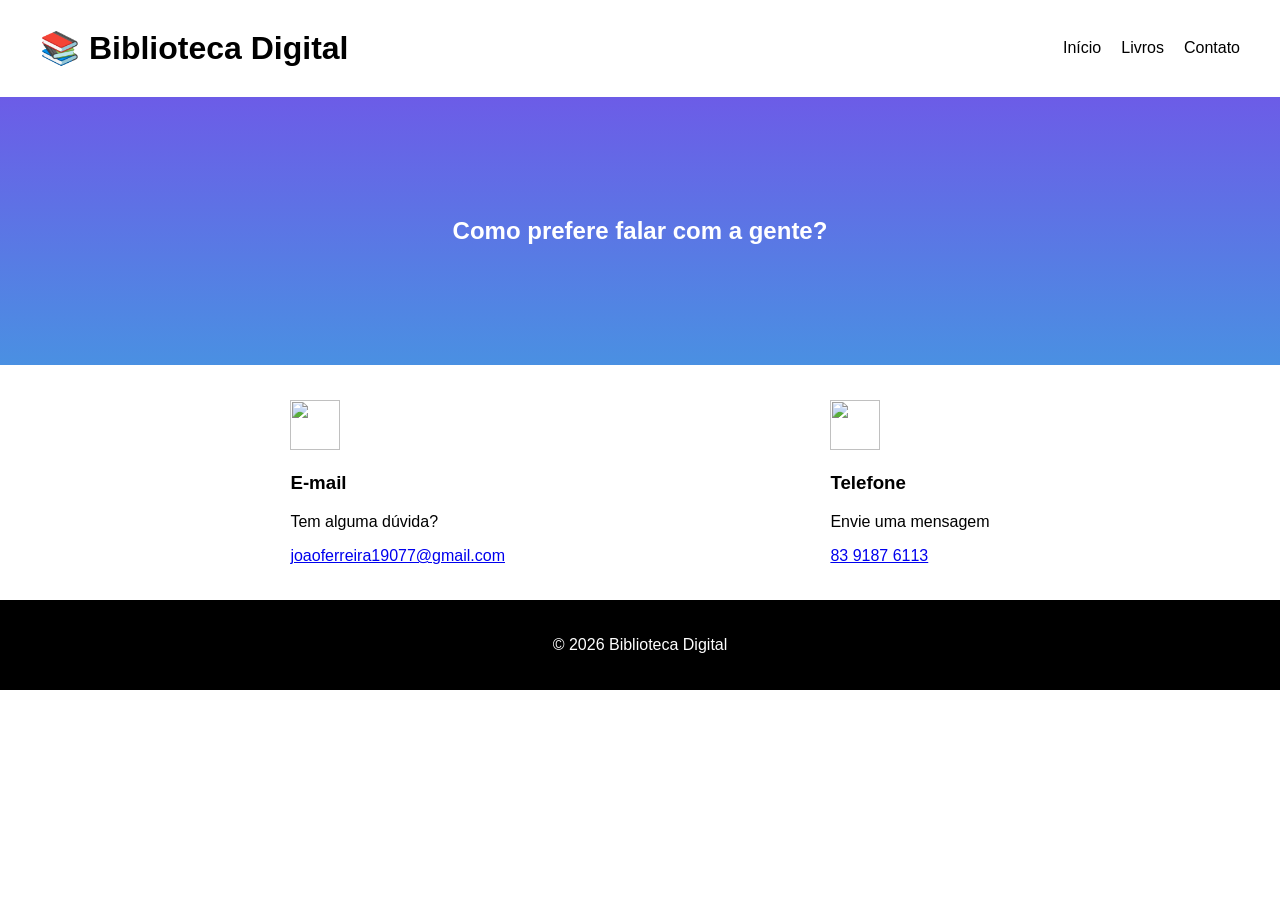
==== contato.html @ 7fa30ebc "BibliotecaDigital" ====
<!doctype html>
<html lang="pt-br">

<head>
    <meta charset="UTF-8" />
    <title>Biblioteca Digital</title>
    <link rel="stylesheet" href="style.css" />
</head>

<body>
    <header class="header">
        <h1>📚 Biblioteca Digital</h1>
        <nav>
            <ul class="menu">
                <li><a href="index.html">Início</a></li>
                <li><a href="index.html">Livros</a></li> <!-- alterar endereço -->
                <li><a href="contato.html">Contato</a></li>
            </ul>
        </nav>
    </header>
        <section class="hero2">
        <div class="hero-text">
            <h1>Como prefere falar com a gente?</h1>
        </div>
    </section>

    <main class="contatos">
           <div class="box">
            <img src="https://chatgpt.com/backend-api/estuary/content?id=file_0000000076e871f587c189f9c4ced42b&ts=493583&p=fs&cid=1&sig=6024ce22a5b4fd78ca7a5cd607be8799ac65652e2d774ecb86dbeb406dc66219&v=0" 
            alt="" 
            width="50" 
            height="50">
            <h3>E-mail</h3>
            <p>Tem alguma dúvida?</p>
            <a href="mailto:joaoferreira19077@://email.com.">joaoferreira19077@gmail.com</a>
        </div>
        <div class="box">
            <img src="https://chatgpt.com/backend-api/estuary/content?id=file_00000000cb14720ea84a633fb69dd6bd&ts=493583&p=fs&cid=1&sig=36d1a6652c5f55250cd2ecaa2bdd6f4a1ac2e4add1a021cb6570843394adc9eb&v=0" 
            alt="" 
            width="50" 
            height="50">
            <h3>Telefone</h3>
            <p>Envie uma mensagem</p>
        <a href="https://wa.me/qr/JEKSR52B4YS5F1">83 9187 6113</a>
        </div>
    </main>
    <footer class="footer">
        <p>© 2026 Biblioteca Digital</p>
    </footer>
</body>
</html>
---- style.css ----
body {
    margin: 0;
    font-family: Arial, sans-serif;
}

.header {
    display: flex;
    justify-content: space-between;
    background: white;
    padding: 8px 40px;
    align-items: center;
}

.menu {
    list-style: none;
    display: flex;
    gap: 20px;
    cursor: pointer;
    text-decoration: none;
    color: inherit;
}

.menu a {
    text-decoration: none;
    color: inherit;
}

.menu a:hover {
    color: #6c5ce7;
}

.hero {
    background: linear-gradient(0deg, #4a90e2, #6c5ce7);
    padding: 50px 20px;
    color: white;
}

.hero2 {
    background: linear-gradient(0deg, #4a90e2, #6c5ce7);
    padding: 100px 20px;
    color: white;
}

.hero-text {
    display: flex;
    flex-direction: column;
    align-items: center;
    text-align: center;
}

.hero-text img {
    margin-bottom: 0;
    max-width: 100%;
    height: auto
}

.cta {
    background: black;
    color: white;
    display: inline-block;
    margin-top: 20px;
    padding: 10px 20px;
    border-radius: 20px;
    cursor: pointer;
    text-decoration: none;
}

.container {
    padding: 20px;
    padding-top: 25px;
}

.contatos{
    display: flex;
    justify-content: space-evenly;
}

.box {
    padding: 35px;
    flex-wrap: wrap;
    gap: 20px;
    justify-content: center;
    font-family: Arial, sans-serif;
}

.books {
    display: flex;
    flex-wrap: wrap;
    gap: 20px;
    justify-content: center;
}

.card-link {
    text-decoration: none;
    color: inherit;
    display: block;
}

.card {
    background: #d3e1f9;
    padding: 15px;
    border-radius: 12px;
    width: 200px;
    box-shadow: 0 4px 12px rgba(0, 0, 0, 0.3);
    transition: 0.3s;
}

.card:hover {
    transform: translateY(-5px);
}

.footer {
    background: black;
    color: white;
    padding: 20px;
    text-align: center;
}

html {
    scroll-behavior: smooth;
}
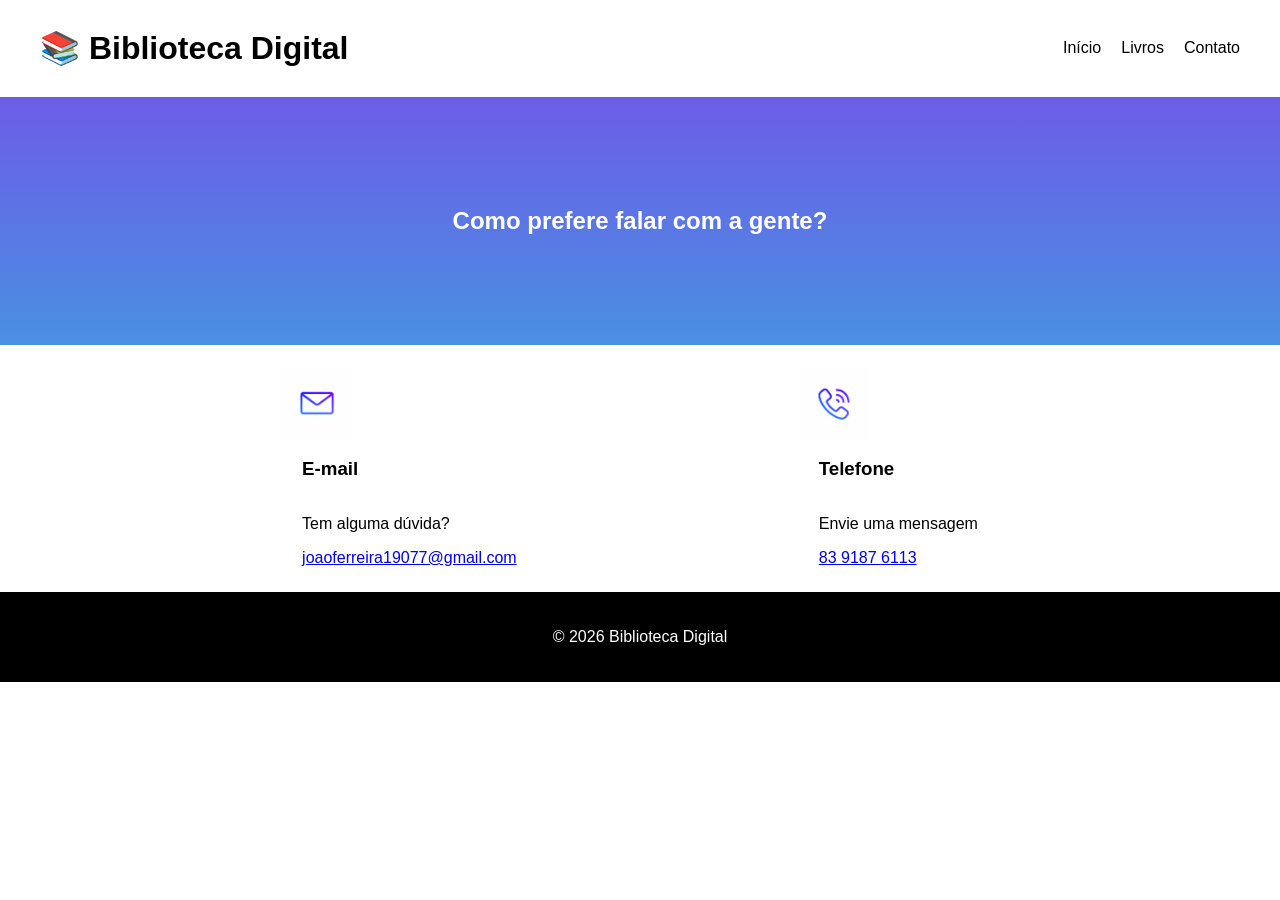
==== commit 385a5fcd: "correções" ====
--- a/contato.html
+++ b/contato.html
@@ -18,7 +18,7 @@
             </ul>
         </nav>
     </header>
-        <section class="hero2">
+        <section class="hero hero--large">
         <div class="hero-text">
             <h1>Como prefere falar com a gente?</h1>
         </div>
@@ -26,22 +26,21 @@
 
     <main class="contatos">
            <div class="box">
-            <img src="https://chatgpt.com/backend-api/estuary/content?id=file_0000000076e871f587c189f9c4ced42b&ts=493583&p=fs&cid=1&sig=6024ce22a5b4fd78ca7a5cd607be8799ac65652e2d774ecb86dbeb406dc66219&v=0" 
+            <img class="imagem" src="email.png" 
             alt="" 
-            width="50" 
-            height="50">
+            width="70" 
+            height="70">
             <h3>E-mail</h3>
             <p>Tem alguma dúvida?</p>
             <a href="mailto:joaoferreira19077@://email.com.">joaoferreira19077@gmail.com</a>
         </div>
         <div class="box">
-            <img src="https://chatgpt.com/backend-api/estuary/content?id=file_00000000cb14720ea84a633fb69dd6bd&ts=493583&p=fs&cid=1&sig=36d1a6652c5f55250cd2ecaa2bdd6f4a1ac2e4add1a021cb6570843394adc9eb&v=0" 
-            alt="" 
-            width="50" 
-            height="50">
+            <img class="imagem" src="telefone.png"
+            width="70" 
+            height="70">
             <h3>Telefone</h3>
             <p>Envie uma mensagem</p>
-        <a href="https://wa.me/qr/JEKSR52B4YS5F1">83 9187 6113</a>
+        <a href="https://wa.me/83991876113"  target="_blank" rel="noopener noreferrer">83 9187 6113</a>
         </div>
     </main>
     <footer class="footer">
--- a/style.css
+++ b/style.css
@@ -35,10 +35,12 @@
     color: white;
 }
 
-.hero2 {
-    background: linear-gradient(0deg, #4a90e2, #6c5ce7);
-    padding: 100px 20px;
-    color: white;
+.hero--small {
+    padding: 50px 20px;
+}
+
+.hero--large {
+    padding: 90px 20px;
 }
 
 .hero-text {
@@ -75,12 +77,16 @@
     justify-content: space-evenly;
 }
 
+.imagem {
+    display: block;
+    transform: translateX(-20px);
+}
+
 .box {
-    padding: 35px;
-    flex-wrap: wrap;
-    gap: 20px;
-    justify-content: center;
+    padding: 25px 0;
     font-family: Arial, sans-serif;
+    display: flex;
+    flex-direction: column;
 }
 
 .books {
